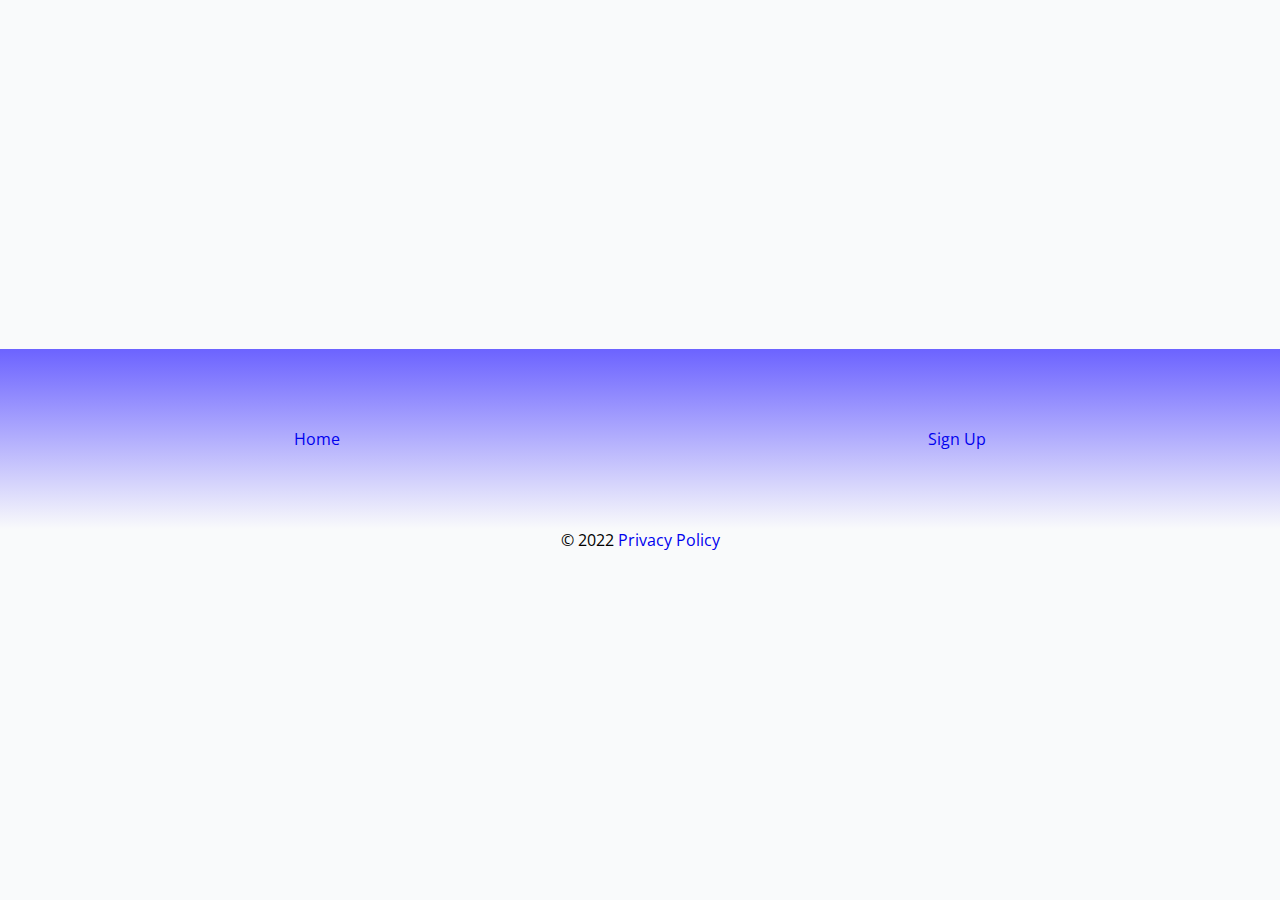
==== login.html @ 52572b71 "Initial commit for mockup." ====
<!DOCTYPE html>
<html lang="en">
  <head>
    <meta charset="UTF-8" />
    <meta http-equiv="X-UA-Compatible" content="IE=edge" />
    <meta name="viewport" content="width=device-width, initial-scale=1.0" />
    <link rel="stylesheet" href="style.css" />
    <title>Priorities Login</title>
  </head>
  <body>
    <nav>
      <a href="./index.html">Home</a>
      <a href="./signup.html">Sign Up</a>
    </nav>

    <footer>© 2022 <a href="privacy.html">Privacy Policy</a></footer>
  </body>
</html>
---- style.css ----
@import url("https://fonts.googleapis.com/css2?family=Open+Sans:wght@300&display=swap");

* {
  box-sizing: border-box;
}

body {
  background-color: #f9fafb;
  font-family: "Open Sans", sans-serif;
  display: flex;
  flex-direction: column;
  align-items: center;
  justify-content: center;
  min-height: 100vh;
  margin: 0;
}

nav {
  height: 20vh;
  width: 100%;
  background-image: linear-gradient(#6c63ff, #f9fafb);
  color: #f9fafb;
  display: flex;
  flex-direction: row;
  align-items: center;
  justify-content: space-around;
}

a {
  text-decoration: none;
}

button {
  cursor: pointer;
  background-color: #6c63ff;
  border: 2px solid #f9fafb;
  border-radius: 4px;
  color: #f9fafb;
  display: block;
  font-size: 20px;
  padding: 10px;
  margin-top: 20px;
  width: 100%;
}

section {
  display: flex;
  flex-direction: row;
  justify-content: center;
  align-items: center;
  height: 60vh;
  width: 70vw;
  border-radius: 5px;
  box-shadow: 0 2px 10px rgba(0, 0, 0, 0.3);
  margin-top: 5%;
  margin-bottom: 5%;
}

.infoDiv {
  padding: 5%;
}

b {
  font-size: 100px;
  font-style: italic;
  font-weight: bold;
}

.imgDiv {
  padding: 5%;
}

.homeImg {
  width: 40vh;
  height: 25vw;
}
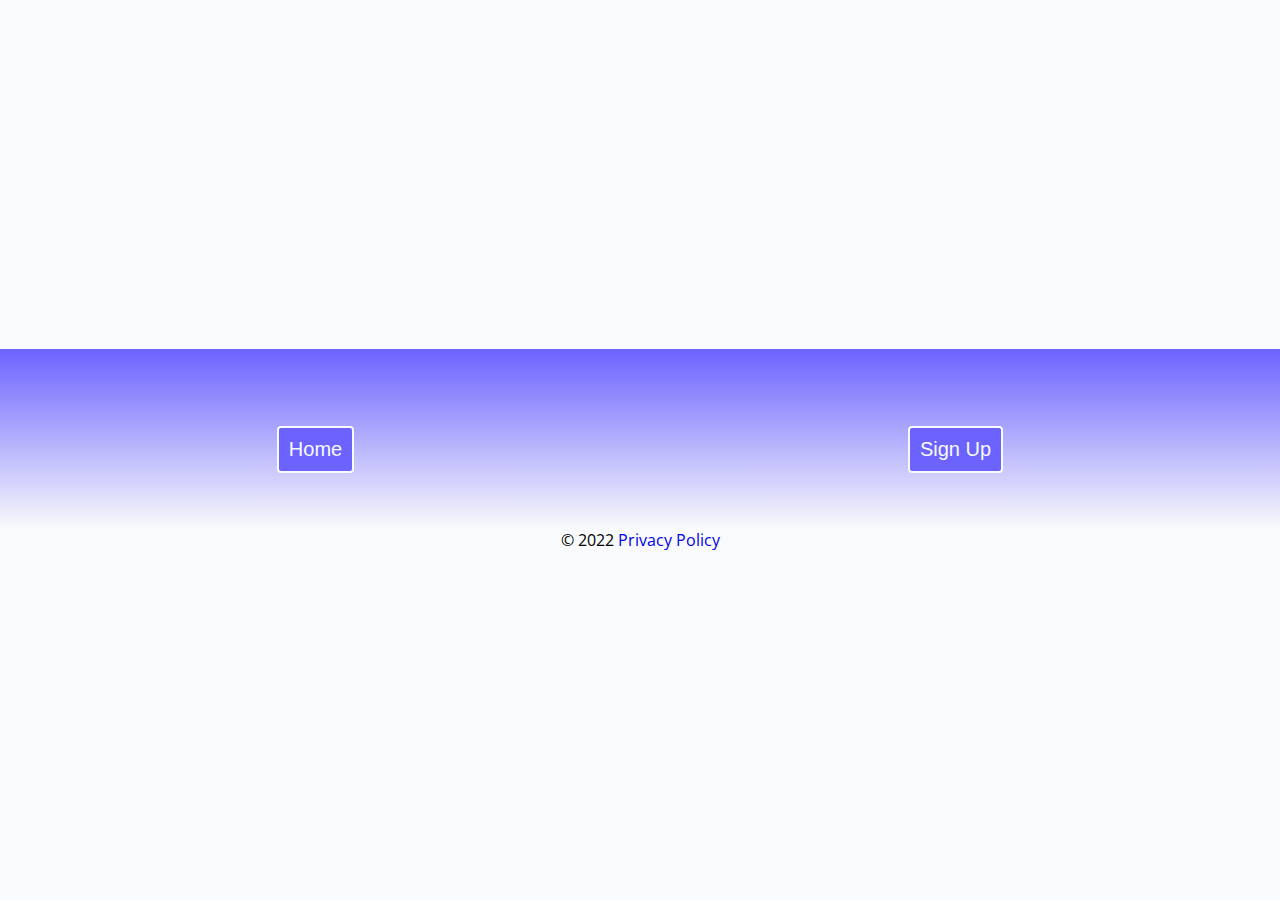
==== commit 631298b6: "Updated nav links in all html files." ====
--- a/login.html
+++ b/login.html
@@ -9,8 +9,12 @@
   </head>
   <body>
     <nav>
-      <a href="./index.html">Home</a>
-      <a href="./signup.html">Sign Up</a>
+      <a href="./index.html">
+        <button>Home</button>
+      </a>
+      <a href="./signup.html">
+        <button>Sign Up</button>
+      </a>
     </nav>
 
     <footer>© 2022 <a href="privacy.html">Privacy Policy</a></footer>
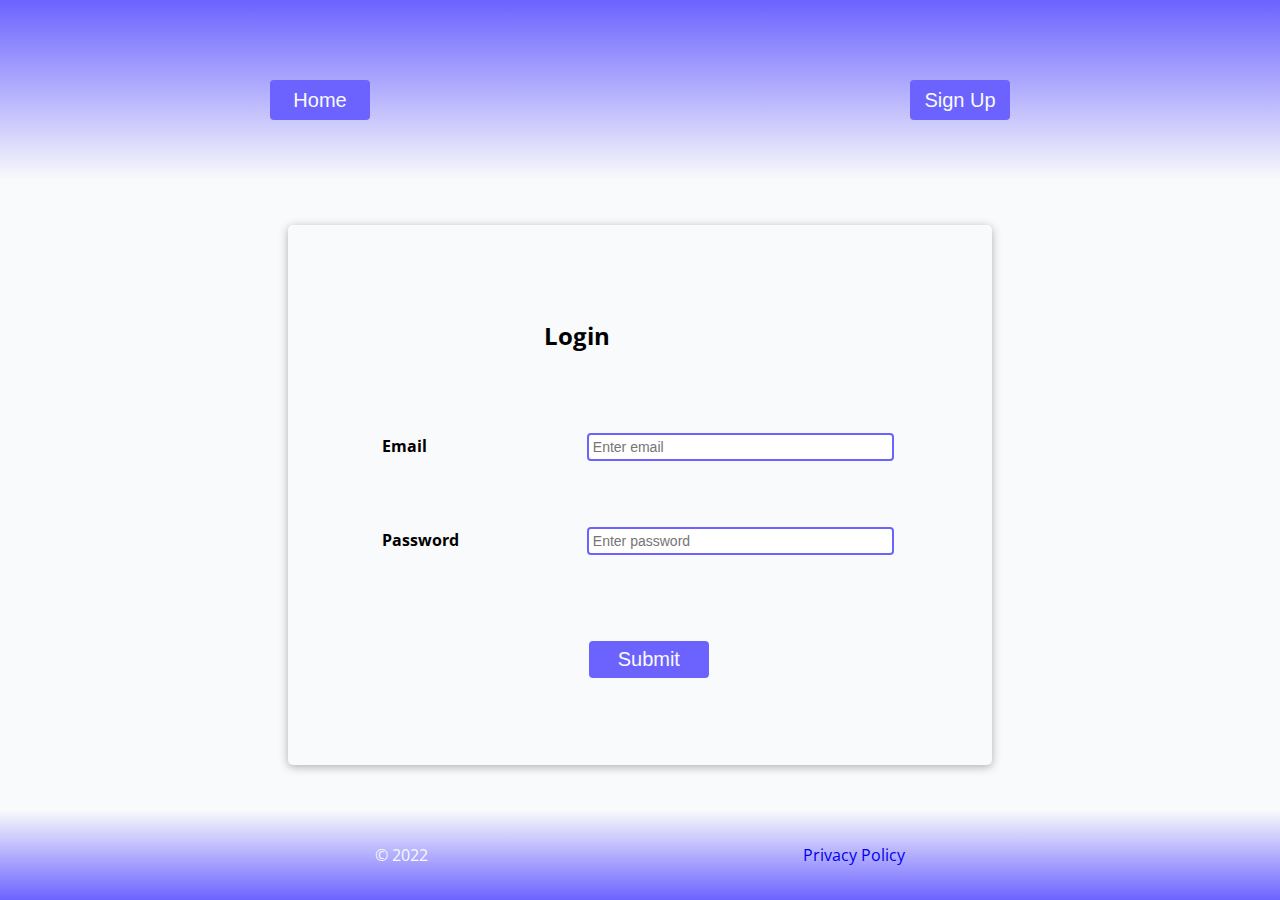
==== commit ed1fdefe: "Added base HTML and CSS for login and sign up page forms, still in process." ====
--- a/login.html
+++ b/login.html
@@ -17,6 +17,20 @@
       </a>
     </nav>
 
-    <footer>© 2022 <a href="privacy.html">Privacy Policy</a></footer>
+    <main id="loginMain">
+      <form id="loginForm">
+        <h2 id="formTitle">Login</h2>
+        <div class="formControl">
+          <label for="email">Email</label>
+          <input type="text" id="email" placeholder="Enter email" />
+        </div>
+        <div class="formControl">
+          <label for="password">Password</label>
+          <input type="password" id="password" placeholder="Enter password" />
+        </div>
+        <button type="submit" id="formButton">Submit</button>
+      </form>
+    </main>
+    <footer>© 2022 <a href="./privacy.html">Privacy Policy</a></footer>
   </body>
 </html>
--- a/style.css
+++ b/style.css
@@ -33,14 +33,15 @@
 button {
   cursor: pointer;
   background-color: #6c63ff;
-  border: 2px solid #f9fafb;
+  border: 2px solid #6c63ff;
   border-radius: 4px;
   color: #f9fafb;
   display: block;
   font-size: 20px;
-  padding: 10px;
+  padding: 5px;
   margin-top: 20px;
-  width: 100%;
+  width: 100px;
+  height: 40px;
 }
 
 section {
@@ -74,3 +75,130 @@
   width: 40vh;
   height: 25vw;
 }
+
+footer {
+  height: 10vh;
+  width: 100%;
+  background-image: linear-gradient(#f9fafb, #6c63ff);
+  color: #f9fafb;
+  display: flex;
+  flex-direction: row;
+  align-items: center;
+  justify-content: space-evenly;
+}
+
+/* width */
+::-webkit-scrollbar {
+  width: 18px;
+}
+
+/* Track */
+::-webkit-scrollbar-track {
+  box-shadow: inset 0 0 5px grey;
+  background-image: linear-gradient(#6c63ff, #f9fafb, #f9fafb);
+  /* border-radius: 5px; */
+}
+
+/* Handle */
+::-webkit-scrollbar-thumb {
+  background: #6c63ff;
+  border-radius: 5px;
+  border: 1px solid #f9fafb;
+}
+
+/* FORM STYLING  */
+form {
+  display: flex;
+  flex-direction: column;
+  justify-content: space-evenly;
+  align-items: flex-start;
+  height: 60vh;
+  width: 55vw;
+  border-radius: 5px;
+  box-shadow: 0 2px 10px rgba(0, 0, 0, 0.3);
+  margin-top: 2%;
+  margin-bottom: 2%;
+  padding-left: 5%;
+  padding-bottom: 2%;
+  padding-top: 1%;
+}
+
+#formTitle {
+  margin-left: 30%;
+}
+
+form button {
+  cursor: pointer;
+  width: 120px;
+  height: min-content;
+  margin-left: 37%;
+}
+
+.formControl {
+  /* position: relative; */
+  display: flex;
+  flex-direction: row;
+  align-items: center;
+  justify-content: space-between;
+  width: 80%;
+  padding-bottom: 5px;
+  margin-left: 30px;
+}
+
+.formControl label {
+  color: black;
+  margin-bottom: 2px;
+  font-weight: 700;
+}
+
+#checkboxLabel {
+  color: black;
+  font-size: 14px;
+  text-align: left;
+}
+
+.formControl input {
+  border: 2px solid #6c63ff;
+  border-radius: 4px;
+  width: 60%;
+  padding: 4px;
+  font-size: 14px;
+}
+
+.formControl select {
+  border: 2px solid #6c63ff;
+  border-radius: 4px;
+  width: 60%;
+  padding: 4px;
+  font-size: 14px;
+}
+
+#checkboxInput {
+  color: #6c63ff;
+  width: fit-content;
+  margin-left: 25%;
+  margin-right: 2%;
+}
+
+.formControl input:focus {
+}
+
+/* LOGIN SPECIFIC STYLING */
+#loginMain {
+  min-height: 70vh;
+  min-width: 100%;
+  display: flex;
+  flex-direction: column;
+  align-items: center;
+  justify-content: center;
+}
+
+/* SIGN UP SPECIFIC STYLING  */
+#signUpMain {
+  min-height: 70vh;
+  min-width: 100%;
+  display: flex;
+  flex-direction: column;
+  align-items: center;
+  justify-content: center;
+}
